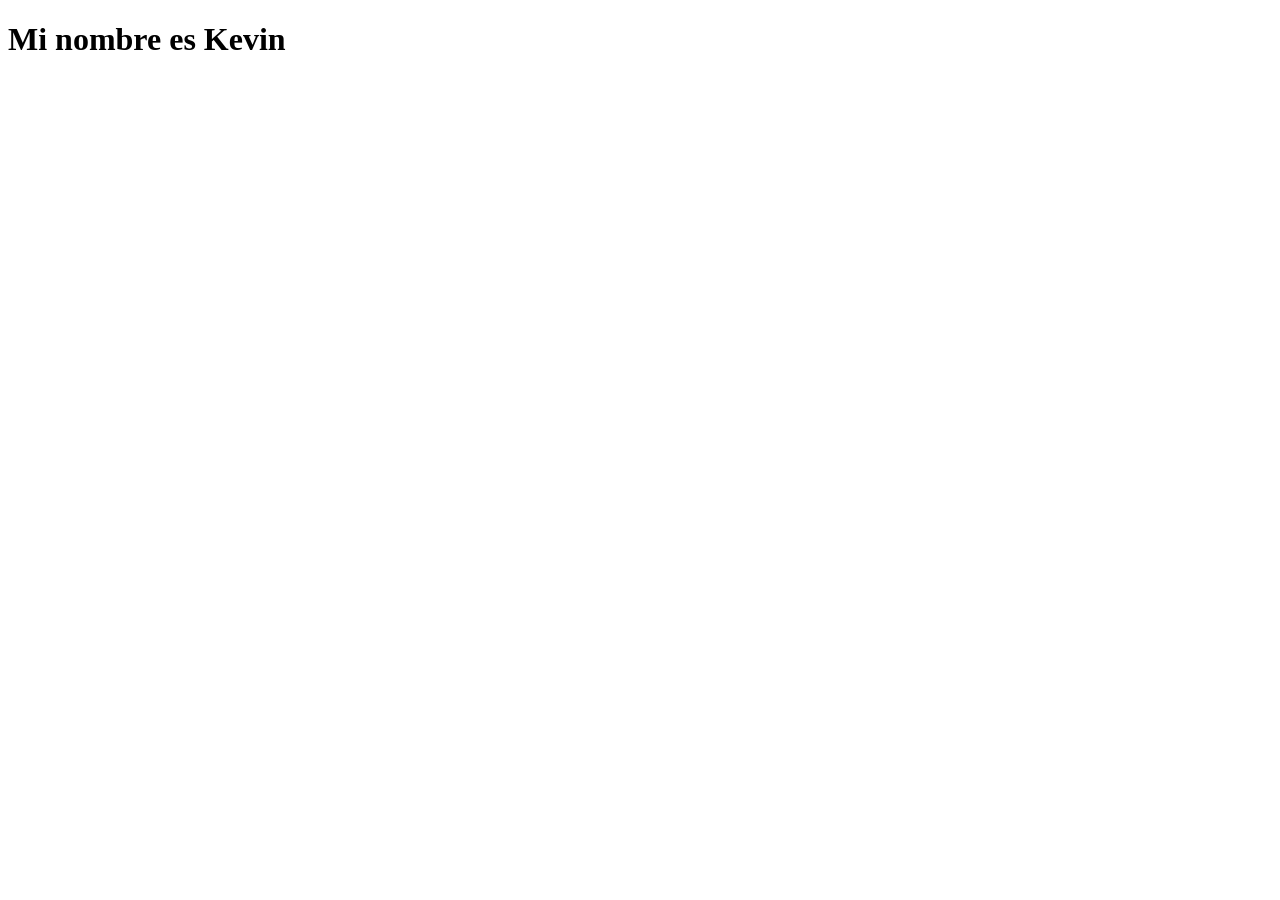
==== index.html @ 246652e0 "Add files via upload" ====
<!DOCTYPE html>
<html lang="en">
<head>
    <meta charset="UTF-8">
    <meta name="viewport" content="width=device-width, initial-scale=1.0">
    <title>Document</title>
</head>
<body>
    <h1>Mi nombre es Kevin</h1>
</body>
</html>
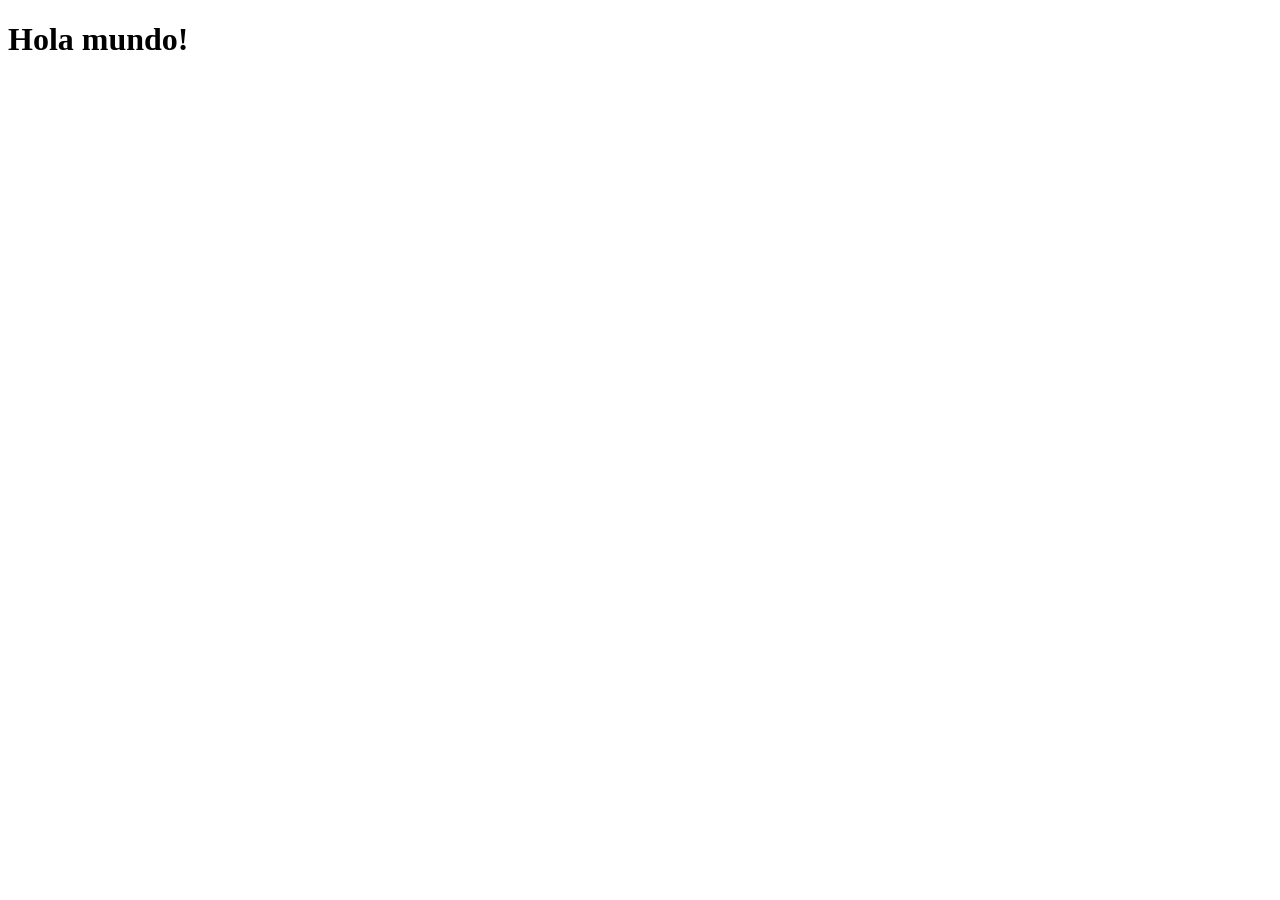
==== commit 23443f09: "Change greeting from 'Mi nombre es Kevin' to 'Hola mundo!'" ====
--- a/index.html
+++ b/index.html
@@ -6,6 +6,6 @@
     <title>Document</title>
 </head>
 <body>
-    <h1>Mi nombre es Kevin</h1>
+    <h1>Hola mundo!</h1>
 </body>
-</html>+</html>
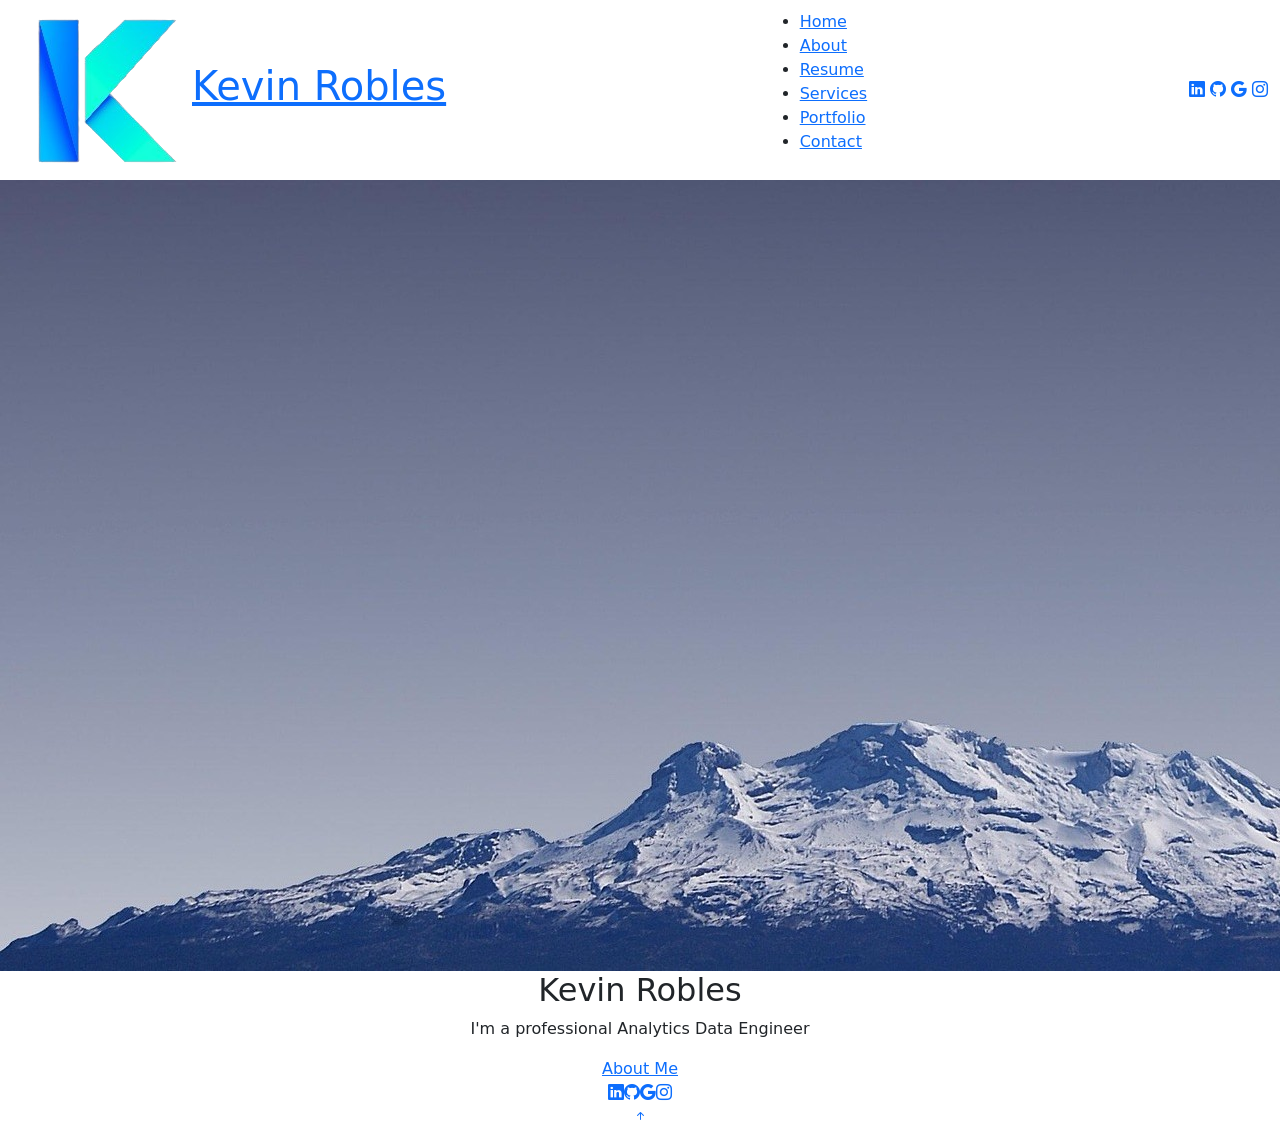
==== commit 88fa1dfa: "Cambio con el Id del Texto" ====
--- a/index.html
+++ b/index.html
@@ -1,11 +1,120 @@
-<!DOCTYPE html>
-<html lang="en">
-<head>
-    <meta charset="UTF-8">
-    <meta name="viewport" content="width=device-width, initial-scale=1.0">
-    <title>Document</title>
-</head>
-<body>
-    <h1>Hola mundo!</h1>
-</body>
-</html>
+<!DOCTYPE html>
+<html lang="en">
+
+<head>
+  <meta charset="utf-8">
+  <meta content="width=device-width, initial-scale=1.0" name="viewport">
+  <title>Kevin Robles</title>
+  <meta name="description" content="Kevin Robles is an Analytics Engineer with expertise in programming, Microsoft Power BI, Tableau, Python, SQL, and data visualization. Explore his portfolio to see his work and projects.">
+  <meta name="keywords" content="Kevin Robles, portfolio, data analyst, data scientist, programmer, microsoft power bi, tableau, python, sql, data visualization">
+
+  <!-- Favicons -->
+  <link href="assets/img/favicon.png" rel="icon">
+  <link href="assets/img/apple-touch-icon.png" rel="apple-touch-icon">
+
+  <!-- Fonts -->
+  <link href="https://fonts.googleapis.com" rel="preconnect">
+  <link href="https://fonts.gstatic.com" rel="preconnect" crossorigin>
+  <link href="https://fonts.googleapis.com/css2?family=Roboto:ital,wght@0,100;0,300;0,400;0,500;0,700;0,900;1,100;1,300;1,400;1,500;1,700;1,900&family=Poppins:ital,wght@0,100;0,200;0,300;0,400;0,500;0,600;0,700;0,800;0,900;1,100;1,200;1,300;1,400;1,500;1,600;1,700;1,800;1,900&family=Raleway:ital,wght@0,100;0,200;0,300;0,400;0,500;0,600;0,700;0,800;0,900;1,100;1,200;1,300;1,400;1,500;1,600;1,700;1,800;1,900&display=swap" rel="stylesheet">
+
+  <!-- Vendor CSS Files -->
+  <link href="assets/vendor/bootstrap/css/bootstrap.min.css" rel="stylesheet">
+  <link href="assets/vendor/bootstrap-icons/bootstrap-icons.css" rel="stylesheet">
+  <link href="assets/vendor/aos/aos.css" rel="stylesheet">
+  <link href="assets/vendor/swiper/swiper-bundle.min.css" rel="stylesheet">
+  <link href="assets/vendor/glightbox/css/glightbox.min.css" rel="stylesheet">
+
+  <!-- Main CSS File -->
+  <link href="assets/css/main.css" rel="stylesheet">
+
+</head>
+
+<body class="index-page">
+
+  <header id="header" class="header d-flex align-items-center light-background sticky-top">
+    <div class="container-fluid position-relative d-flex align-items-center justify-content-between">
+
+      <a href="index.html" class="logo d-flex align-items-center me-auto me-xl-0">
+        <img src="assets/img/logo.png" alt="K-logo">
+        <h1 class="sitename">Kevin Robles</h1>
+      </a>
+
+      <nav id="navmenu" class="navmenu">
+        <ul>
+          <li><a href="index.html" class="active">Home</a></li>
+          <li><a href="about.html">About</a></li>
+          <li><a href="resume.html">Resume</a></li>
+          <li><a href="services.html">Services</a></li>
+          <li><a href="portfolio.html">Portfolio</a></li>
+          <li><a href="contact.html">Contact</a></li>
+        </ul>
+        <i class="mobile-nav-toggle d-xl-none bi bi-list"></i>
+      </nav>
+
+      <div class="header-social-links">
+        <a href="https://www.linkedin.com/in/krobles-info/" target="_blank"><i class="bi bi-linkedin"></i></a>
+        <a href="https://github.com/Kevinrn-info" target="_blank"><i class="bi bi-github"></i></a>
+        <a href="https://drive.google.com/drive/folders/1ybV7h86U72G7GYlvESibLg-fDu3-b4Iu?usp=sharing" target="_blank"><i class="bi bi-google"></i></a>
+        <a href="https://www.instagram.com/Kevinrn09/" target="_blank"><i class="bi bi-instagram"></i></a>
+      </div>
+
+    </div>
+  </header>
+
+  <main class="main">
+
+    <!-- Hero Section -->
+    <section id="hero" class="hero section">
+
+      <img src="assets/img/hero-bg.jpg" alt="" data-aos="fade-in">
+
+      <div class="container text-center" data-aos="zoom-out" data-aos-delay="100">
+        <div class="row justify-content-center">
+          <div class="col-lg-8" id="title-description">
+            <h2>Kevin Robles</h2>
+            <p>I'm a professional Analytics Data Engineer</p>
+            <a href="about.html" class="btn-get-started">About Me</a>
+          </div>
+        </div>
+      </div>
+
+    </section><!-- /Hero Section -->
+
+  </main>
+
+  <footer id="footer" class="footer light-background">
+
+    <div class="container">
+      <div class="social-links d-flex justify-content-center">
+        <a href="https://www.linkedin.com/in/krobles-info/" target="_blank"><i class="bi bi-linkedin"></i></a>
+        <a href="https://github.com/Kevinrn-info" target="_blank"><i class="bi bi-github"></i></a>
+        <a href="https://drive.google.com/drive/folders/1ybV7h86U72G7GYlvESibLg-fDu3-b4Iu?usp=sharing" target="_blank"><i class="bi bi-google"></i></a>
+        <a href="https://www.instagram.com/Kevinrn09/" target="_blank"><i class="bi bi-instagram"></i></a>
+      </div>
+    </div>
+
+  </footer>
+
+  <!-- Scroll Top -->
+  <a href="#" id="scroll-top" class="scroll-top d-flex align-items-center justify-content-center"><i class="bi bi-arrow-up-short"></i></a>
+
+  <!-- Preloader -->
+  <div id="preloader"></div>
+
+  <!-- Vendor JS Files -->
+  <script src="assets/vendor/bootstrap/js/bootstrap.bundle.min.js"></script>
+  <script src="assets/vendor/php-email-form/validate.js"></script>
+  <script src="assets/vendor/aos/aos.js"></script>
+  <script src="assets/vendor/waypoints/noframework.waypoints.js"></script>
+  <script src="assets/vendor/purecounter/purecounter_vanilla.js"></script>
+  <script src="assets/vendor/swiper/swiper-bundle.min.js"></script>
+  <script src="assets/vendor/glightbox/js/glightbox.min.js"></script>
+  <script src="assets/vendor/imagesloaded/imagesloaded.pkgd.min.js"></script>
+  <script src="assets/vendor/isotope-layout/isotope.pkgd.min.js"></script>
+
+  <!-- Main JS File -->
+  <script src="assets/js/main.js"></script>
+
+</body>
+
+</html>
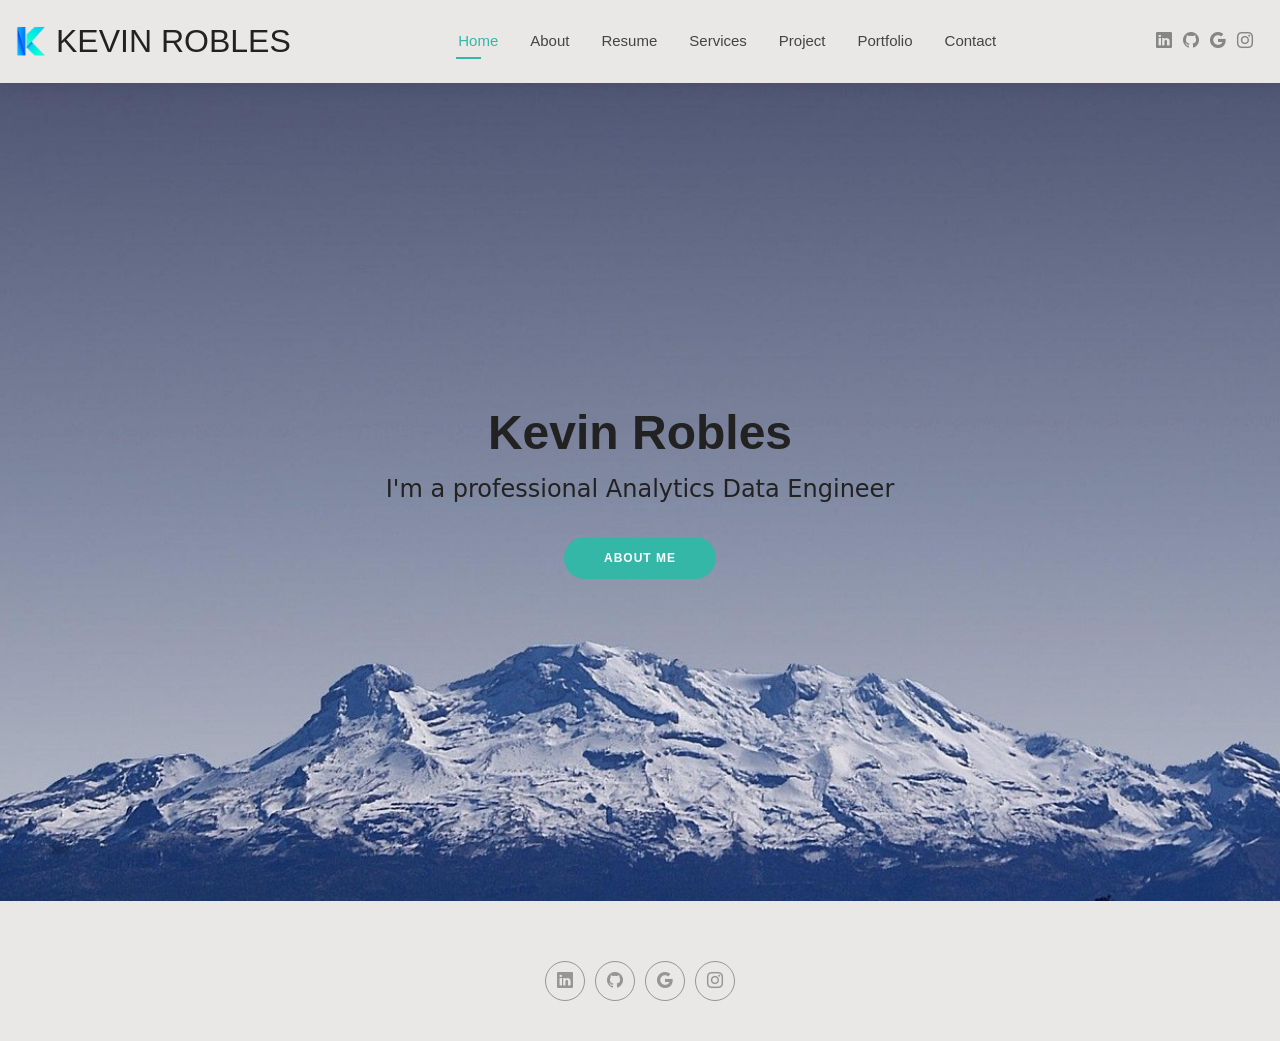
==== commit 5d955bcc: "Adding project files" ====
--- a/index.html
+++ b/index.html
@@ -45,6 +45,7 @@
           <li><a href="about.html">About</a></li>
           <li><a href="resume.html">Resume</a></li>
           <li><a href="services.html">Services</a></li>
+          <li><a href="project.html">Project</a></li>
           <li><a href="portfolio.html">Portfolio</a></li>
           <li><a href="contact.html">Contact</a></li>
         </ul>
--- a/assets/css/main.css
+++ b/assets/css/main.css
@@ -0,0 +1,1412 @@
+
+/* Fonts */
+:root {
+  --default-font: "Roboto",  system-ui, -apple-system, "Segoe UI", Roboto, "Helvetica Neue", Arial, "Noto Sans", "Liberation Sans", sans-serif, "Apple Color Emoji", "Segoe UI Emoji", "Segoe UI Symbol", "Noto Color Emoji";
+  --heading-font: "Raleway",  sans-serif;
+  --nav-font: "Poppins",  sans-serif;
+}
+
+/* Global Colors - The following color variables are used throughout the website. Updating them here will change the color scheme of the entire website */
+:root { 
+  --background-color: #ffffff; /* Background color for the entire website, including individual sections */
+  --default-color: #444444; /* Default color used for the majority of the text content across the entire website */
+  --heading-color: #222222; /* Color for headings, subheadings and title throughout the website */
+  --accent-color: #34b7a7; /* Accent color that represents your brand on the website. It's used for buttons, links, and other elements that need to stand out */
+  --surface-color: #ffffff; /* The surface color is used as a background of boxed elements within sections, such as cards, icon boxes, or other elements that require a visual separation from the global background. */
+  --contrast-color: #ffffff; /* Contrast color for text, ensuring readability against backgrounds of accent, heading, or default colors. */
+}
+
+/* Nav Menu Colors - The following color variables are used specifically for the navigation menu. They are separate from the global colors to allow for more customization options */
+:root {
+  --nav-color: #444444;  /* The default color of the main navmenu links */
+  --nav-hover-color: #34b7a7; /* Applied to main navmenu links when they are hovered over or active */
+  --nav-mobile-background-color: #ffffff; /* Used as the background color for mobile navigation menu */
+  --nav-dropdown-background-color: #ffffff; /* Used as the background color for dropdown items that appear when hovering over primary navigation items */
+  --nav-dropdown-color: #444444; /* Used for navigation links of the dropdown items in the navigation menu. */
+  --nav-dropdown-hover-color: #34b7a7; /* Similar to --nav-hover-color, this color is applied to dropdown navigation links when they are hovered over. */
+}
+
+/* Color Presets - These classes override global colors when applied to any section or element, providing reuse of the sam color scheme. */
+
+.light-background {
+  --background-color: #e9e8e6;
+  --surface-color: #ffffff;
+}
+
+.dark-background {
+  --background-color: #060606;
+  --default-color: #ffffff;
+  --heading-color: #ffffff;
+  --surface-color: #252525;
+  --contrast-color: #ffffff;
+}
+
+/* Smooth scroll */
+:root {
+  scroll-behavior: smooth;
+}
+
+/*--------------------------------------------------------------
+# General Styling & Shared Classes
+--------------------------------------------------------------*/
+body {
+  color: var(--default-color);
+  background-color: var(--background-color);
+  font-family: var(--default-font);
+}
+
+a {
+  color: var(--accent-color);
+  text-decoration: none;
+  transition: 0.3s;
+}
+
+a:hover {
+  color: color-mix(in srgb, var(--accent-color), transparent 25%);
+  text-decoration: none;
+}
+
+h1,
+h2,
+h3,
+h4,
+h5,
+h6 {
+  color: var(--heading-color);
+  font-family: var(--heading-font);
+}
+
+/* PHP Email Form Messages
+------------------------------*/
+.php-email-form .error-message {
+  display: none;
+  background: #df1529;
+  color: #ffffff;
+  text-align: left;
+  padding: 15px;
+  margin-bottom: 24px;
+  font-weight: 600;
+}
+
+.php-email-form .sent-message {
+  display: none;
+  color: #ffffff;
+  background: #059652;
+  text-align: center;
+  padding: 15px;
+  margin-bottom: 24px;
+  font-weight: 600;
+}
+
+.php-email-form .loading {
+  display: none;
+  background: var(--surface-color);
+  text-align: center;
+  padding: 15px;
+  margin-bottom: 24px;
+}
+
+.php-email-form .loading:before {
+  content: "";
+  display: inline-block;
+  border-radius: 50%;
+  width: 24px;
+  height: 24px;
+  margin: 0 10px -6px 0;
+  border: 3px solid var(--accent-color);
+  border-top-color: var(--surface-color);
+  animation: php-email-form-loading 1s linear infinite;
+}
+
+@keyframes php-email-form-loading {
+  0% {
+    transform: rotate(0deg);
+  }
+
+  100% {
+    transform: rotate(360deg);
+  }
+}
+
+/*--------------------------------------------------------------
+# Global Header
+--------------------------------------------------------------*/
+.header {
+  color: var(--default-color);
+  background-color: var(--background-color);
+  padding: 15px 0;
+  transition: all 0.5s;
+  z-index: 997;
+  box-shadow: 0px 0 18px rgba(0, 0, 0, 0.1);
+}
+
+.header .logo {
+  line-height: 1;
+}
+
+.header .logo img {
+  max-height: 36px;
+  margin-right: 8px;
+}
+
+.header .logo h1 {
+  font-size: 32px;
+  margin: 0;
+  font-weight: 300;
+  text-transform: uppercase;
+  color: var(--heading-color);
+}
+
+.header .header-social-links {
+  padding-right: 15px;
+}
+
+.header .header-social-links a {
+  color: color-mix(in srgb, var(--default-color), transparent 40%);
+  padding-left: 6px;
+  display: inline-block;
+  transition: 0.3s;
+  font-size: 16px;
+}
+
+.header .header-social-links a:hover {
+  color: var(--accent-color);
+}
+
+.header .header-social-links a i {
+  line-height: 0px;
+}
+
+@media (max-width: 1200px) {
+  .header .logo {
+    order: 1;
+  }
+
+  .header .header-social-links {
+    order: 2;
+  }
+
+  .header .navmenu {
+    order: 3;
+  }
+}
+
+/*--------------------------------------------------------------
+# Navigation Menu
+--------------------------------------------------------------*/
+/* Desktop Navigation */
+@media (min-width: 1200px) {
+  .navmenu {
+    padding: 0;
+  }
+
+  .navmenu ul {
+    margin: 0;
+    padding: 0;
+    display: flex;
+    list-style: none;
+    align-items: center;
+  }
+
+  .navmenu li {
+    position: relative;
+  }
+
+  .navmenu>ul>li {
+    white-space: nowrap;
+    padding: 15px 14px;
+  }
+
+  .navmenu>ul>li:last-child {
+    padding-right: 0;
+  }
+
+  .navmenu a,
+  .navmenu a:focus {
+    color: var(--nav-color);
+    font-size: 15px;
+    padding: 0 2px;
+    font-family: var(--nav-font);
+    font-weight: 400;
+    display: flex;
+    align-items: center;
+    justify-content: space-between;
+    white-space: nowrap;
+    transition: 0.3s;
+    position: relative;
+  }
+
+  .navmenu a i,
+  .navmenu a:focus i {
+    font-size: 12px;
+    line-height: 0;
+    margin-left: 5px;
+    transition: 0.3s;
+  }
+
+  .navmenu>ul>li>a:before {
+    content: "";
+    position: absolute;
+    height: 2px;
+    bottom: -6px;
+    left: 0;
+    background-color: var(--nav-hover-color);
+    visibility: hidden;
+    width: 0px;
+    transition: all 0.3s ease-in-out 0s;
+  }
+
+  .navmenu a:hover:before,
+  .navmenu li:hover>a:before,
+  .navmenu .active:before {
+    visibility: visible;
+    width: 25px;
+  }
+
+  .navmenu li:hover>a,
+  .navmenu .active,
+  .navmenu .active:focus {
+    color: var(--nav-hover-color);
+  }
+
+  .navmenu .dropdown ul {
+    margin: 0;
+    padding: 10px 0;
+    background: var(--nav-dropdown-background-color);
+    display: block;
+    position: absolute;
+    visibility: hidden;
+    left: 14px;
+    top: 130%;
+    opacity: 0;
+    transition: 0.3s;
+    border-radius: 4px;
+    z-index: 99;
+    box-shadow: 0px 0px 30px rgba(0, 0, 0, 0.1);
+  }
+
+  .navmenu .dropdown ul li {
+    min-width: 200px;
+  }
+
+  .navmenu .dropdown ul a {
+    padding: 10px 20px;
+    font-size: 15px;
+    text-transform: none;
+    color: var(--nav-dropdown-color);
+  }
+
+  .navmenu .dropdown ul a i {
+    font-size: 12px;
+  }
+
+  .navmenu .dropdown ul a:hover,
+  .navmenu .dropdown ul .active:hover,
+  .navmenu .dropdown ul li:hover>a {
+    color: var(--nav-dropdown-hover-color);
+  }
+
+  .navmenu .dropdown:hover>ul {
+    opacity: 1;
+    top: 100%;
+    visibility: visible;
+  }
+
+  .navmenu .dropdown .dropdown ul {
+    top: 0;
+    left: -90%;
+    visibility: hidden;
+  }
+
+  .navmenu .dropdown .dropdown:hover>ul {
+    opacity: 1;
+    top: 0;
+    left: -100%;
+    visibility: visible;
+  }
+}
+
+/* Mobile Navigation */
+@media (max-width: 1199px) {
+  .mobile-nav-toggle {
+    color: var(--nav-color);
+    font-size: 28px;
+    line-height: 0;
+    margin-right: 10px;
+    cursor: pointer;
+    transition: color 0.3s;
+  }
+
+  .navmenu {
+    padding: 0;
+    z-index: 9997;
+  }
+
+  .navmenu ul {
+    display: none;
+    list-style: none;
+    position: absolute;
+    inset: 60px 20px 20px 20px;
+    padding: 10px 0;
+    margin: 0;
+    border-radius: 6px;
+    background-color: var(--nav-mobile-background-color);
+    border: 1px solid color-mix(in srgb, var(--default-color), transparent 90%);
+    box-shadow: none;
+    overflow-y: auto;
+    transition: 0.3s;
+    z-index: 9998;
+  }
+
+  .navmenu a,
+  .navmenu a:focus {
+    color: var(--nav-dropdown-color);
+    padding: 10px 20px;
+    font-family: var(--nav-font);
+    font-size: 17px;
+    font-weight: 500;
+    display: flex;
+    align-items: center;
+    justify-content: space-between;
+    white-space: nowrap;
+    transition: 0.3s;
+  }
+
+  .navmenu a i,
+  .navmenu a:focus i {
+    font-size: 12px;
+    line-height: 0;
+    margin-left: 5px;
+    width: 30px;
+    height: 30px;
+    display: flex;
+    align-items: center;
+    justify-content: center;
+    border-radius: 50%;
+    transition: 0.3s;
+    background-color: color-mix(in srgb, var(--accent-color), transparent 90%);
+  }
+
+  .navmenu a i:hover,
+  .navmenu a:focus i:hover {
+    background-color: var(--accent-color);
+    color: var(--contrast-color);
+  }
+
+  .navmenu a:hover,
+  .navmenu .active,
+  .navmenu .active:focus {
+    color: var(--nav-dropdown-hover-color);
+  }
+
+  .navmenu .active i,
+  .navmenu .active:focus i {
+    background-color: var(--accent-color);
+    color: var(--contrast-color);
+    transform: rotate(180deg);
+  }
+
+  .navmenu .dropdown ul {
+    position: static;
+    display: none;
+    z-index: 99;
+    padding: 10px 0;
+    margin: 10px 20px;
+    background-color: var(--nav-dropdown-background-color);
+    transition: all 0.5s ease-in-out;
+  }
+
+  .navmenu .dropdown ul ul {
+    background-color: rgba(33, 37, 41, 0.1);
+  }
+
+  .navmenu .dropdown>.dropdown-active {
+    display: block;
+    background-color: rgba(33, 37, 41, 0.03);
+  }
+
+  .mobile-nav-active {
+    overflow: hidden;
+  }
+
+  .mobile-nav-active .mobile-nav-toggle {
+    color: #fff;
+    position: absolute;
+    font-size: 32px;
+    top: 15px;
+    right: 15px;
+    margin-right: 0;
+    z-index: 9999;
+  }
+
+  .mobile-nav-active .navmenu {
+    position: fixed;
+    overflow: hidden;
+    inset: 0;
+    background: rgba(33, 37, 41, 0.8);
+    transition: 0.3s;
+  }
+
+  .mobile-nav-active .navmenu>ul {
+    display: block;
+  }
+}
+
+/*--------------------------------------------------------------
+# Global Footer
+--------------------------------------------------------------*/
+.footer {
+  color: var(--default-color);
+  background-color: var(--background-color);
+  font-size: 14px;
+  padding: 40px 0;
+  position: relative;
+}
+
+.footer .copyright p {
+  margin-bottom: 0;
+}
+
+.footer .social-links {
+  margin-top: 20px;
+}
+
+.footer .social-links a {
+  display: flex;
+  align-items: center;
+  justify-content: center;
+  width: 40px;
+  height: 40px;
+  border-radius: 50%;
+  border: 1px solid color-mix(in srgb, var(--default-color), transparent 50%);
+  font-size: 16px;
+  color: color-mix(in srgb, var(--default-color), transparent 50%);
+  margin: 0 5px;
+  transition: 0.3s;
+}
+
+.footer .social-links a:hover {
+  color: var(--accent-color);
+  border-color: var(--accent-color);
+}
+
+.footer .credits {
+  margin-top: 10px;
+  font-size: 13px;
+  text-align: center;
+}
+
+/*--------------------------------------------------------------
+# Preloader
+--------------------------------------------------------------*/
+#preloader {
+  position: fixed;
+  inset: 0;
+  z-index: 9999;
+  overflow: hidden;
+  background-color: var(--background-color);
+  transition: all 0.6s ease-out;
+  width: 100%;
+  height: 100vh;
+}
+
+#preloader:before,
+#preloader:after {
+  content: "";
+  position: absolute;
+  border: 4px solid var(--accent-color);
+  border-radius: 50%;
+  animation: animate-preloader 2s cubic-bezier(0, 0.2, 0.8, 1) infinite;
+}
+
+#preloader:after {
+  animation-delay: -0.5s;
+}
+
+@keyframes animate-preloader {
+  0% {
+    width: 10px;
+    height: 10px;
+    top: calc(50% - 5px);
+    left: calc(50% - 5px);
+    opacity: 1;
+  }
+
+  100% {
+    width: 72px;
+    height: 72px;
+    top: calc(50% - 36px);
+    left: calc(50% - 36px);
+    opacity: 0;
+  }
+}
+
+/*--------------------------------------------------------------
+# Scroll Top Button
+--------------------------------------------------------------*/
+.scroll-top {
+  position: fixed;
+  visibility: hidden;
+  opacity: 0;
+  right: 15px;
+  bottom: -15px;
+  z-index: 99999;
+  background-color: var(--accent-color);
+  width: 44px;
+  height: 44px;
+  border-radius: 50px;
+  transition: all 0.4s;
+}
+
+.scroll-top i {
+  font-size: 24px;
+  color: var(--contrast-color);
+  line-height: 0;
+}
+
+.scroll-top:hover {
+  background-color: color-mix(in srgb, var(--accent-color), transparent 20%);
+  color: var(--contrast-color);
+}
+
+.scroll-top.active {
+  visibility: visible;
+  opacity: 1;
+  bottom: 15px;
+}
+
+/*--------------------------------------------------------------
+# Disable aos animation delay on mobile devices
+--------------------------------------------------------------*/
+@media screen and (max-width: 768px) {
+  [data-aos-delay] {
+    transition-delay: 0 !important;
+  }
+}
+
+/*--------------------------------------------------------------
+# Global Page Titles & Breadcrumbs
+--------------------------------------------------------------*/
+.page-title {
+  color: var(--default-color);
+  background-color: var(--background-color);
+  padding: 25px 0;
+  position: relative;
+  border-bottom: 1px solid color-mix(in srgb, var(--default-color), transparent 85%);
+}
+
+.page-title h1 {
+  font-size: 24px;
+  font-weight: 400;
+}
+
+.page-title .breadcrumbs ol {
+  display: flex;
+  flex-wrap: wrap;
+  list-style: none;
+  padding: 0;
+  margin: 0;
+  font-size: 14px;
+  font-weight: 400;
+}
+
+.page-title .breadcrumbs ol li+li {
+  padding-left: 10px;
+}
+
+.page-title .breadcrumbs ol li+li::before {
+  content: "/";
+  display: inline-block;
+  padding-right: 10px;
+  color: color-mix(in srgb, var(--default-color), transparent 70%);
+}
+
+/*--------------------------------------------------------------
+# Global Sections
+--------------------------------------------------------------*/
+section,
+.section {
+  color: var(--default-color);
+  background-color: var(--background-color);
+  padding: 60px 0;
+  scroll-margin-top: 100px;
+  overflow: clip;
+}
+
+@media (max-width: 1199px) {
+
+  section,
+  .section {
+    scroll-margin-top: 66px;
+  }
+}
+
+/*--------------------------------------------------------------
+# Global Section Titles
+--------------------------------------------------------------*/
+.section-title {
+  text-align: center;
+  padding-bottom: 60px;
+  position: relative;
+}
+
+.section-title h2 {
+  font-size: 32px;
+  font-weight: 700;
+  margin-bottom: 20px;
+  padding-bottom: 20px;
+  position: relative;
+}
+
+.section-title h2:after {
+  content: "";
+  position: absolute;
+  display: block;
+  width: 50px;
+  height: 3px;
+  background: var(--accent-color);
+  left: 0;
+  right: 0;
+  bottom: 0;
+  margin: auto;
+}
+
+.section-title p {
+  margin-bottom: 0;
+}
+
+/*--------------------------------------------------------------
+# Hero Section
+--------------------------------------------------------------*/
+.hero {
+  width: 100%;
+  min-height: calc(100vh - 82px);
+  position: relative;
+  padding: 80px 0;
+  display: flex;
+  align-items: center;
+  justify-content: center;
+}
+
+@media (max-width: 1200px) {
+  .hero {
+    min-height: calc(100vh - 68px);
+  }
+}
+
+.hero img {
+  position: absolute;
+  inset: 0;
+  display: block;
+  width: 100%;
+  height: 100%;
+  object-fit: cover;
+  z-index: 1;
+}
+
+.hero .container {
+  position: relative;
+  z-index: 3;
+}
+
+.hero h2 {
+  margin: 0;
+  font-size: 48px;
+  font-weight: 700;
+}
+
+.hero p {
+  margin: 10px 0 0 0;
+  font-size: 24px;
+  color: var(--heading-color);
+}
+
+.hero .btn-get-started {
+  color: var(--contrast-color);
+  background: var(--accent-color);
+  font-family: var(--heading-font);
+  text-transform: uppercase;
+  font-weight: 600;
+  font-size: 12px;
+  letter-spacing: 1px;
+  display: inline-block;
+  padding: 12px 40px;
+  border-radius: 50px;
+  transition: 0.5s;
+  margin-top: 30px;
+}
+
+.hero .btn-get-started:hover {
+  background: color-mix(in srgb, var(--accent-color) 90%, white 20%);
+}
+
+@media (max-width: 768px) {
+  .hero h2 {
+    font-size: 32px;
+  }
+
+  .hero p {
+    font-size: 18px;
+  }
+}
+
+/*--------------------------------------------------------------
+# About Section
+--------------------------------------------------------------*/
+.about .content h2 {
+  font-weight: 700;
+  font-size: 24px;
+}
+
+.about .content ul {
+  list-style: none;
+  padding: 0;
+}
+
+.about .content ul li {
+  margin-bottom: 20px;
+  display: flex;
+  align-items: center;
+}
+
+.about .content ul strong {
+  margin-right: 10px;
+}
+
+.about .content ul i {
+  font-size: 16px;
+  margin-right: 5px;
+  color: var(--accent-color);
+  line-height: 0;
+}
+
+/*--------------------------------------------------------------
+# Skills Section
+--------------------------------------------------------------*/
+.skills .progress {
+  height: 60px;
+  display: block;
+  background: none;
+  border-radius: 0;
+}
+
+.skills .progress .skill {
+  color: var(--heading-color);
+  padding: 0;
+  margin: 0 0 6px 0;
+  text-transform: uppercase;
+  display: block;
+  font-weight: 600;
+  font-family: var(--heading-font);
+}
+
+.skills .progress .skill .val {
+  float: right;
+  font-style: normal;
+}
+
+.skills .progress-bar-wrap {
+  background: color-mix(in srgb, var(--default-color), transparent 90%);
+  height: 10px;
+}
+
+.skills .progress-bar {
+  width: 1px;
+  height: 10px;
+  transition: 0.9s;
+  background-color: var(--accent-color);
+}
+
+/*--------------------------------------------------------------
+# Stats Section
+--------------------------------------------------------------*/
+.stats .stats-item {
+  padding: 30px;
+  width: 100%;
+}
+
+.stats .stats-item span {
+  color: var(--heading-color);
+  font-size: 48px;
+  display: block;
+  font-weight: 700;
+  margin-bottom: 20px;
+  padding-bottom: 20px;
+  position: relative;
+}
+
+.stats .stats-item span:after {
+  content: "";
+  position: absolute;
+  display: block;
+  width: 25px;
+  height: 3px;
+  background: var(--accent-color);
+  left: 0;
+  right: 0;
+  bottom: 0;
+  margin: auto;
+}
+
+.stats .stats-item p {
+  color: color-mix(in srgb, var(--default-color), transparent 40%);
+  padding: 0;
+  margin: 0;
+  font-family: var(--heading-font);
+  font-weight: 500;
+}
+
+/*--------------------------------------------------------------
+# Testimonials Section
+--------------------------------------------------------------*/
+.testimonials .section-header {
+  margin-bottom: 40px;
+}
+
+.testimonials .testimonials-carousel,
+.testimonials .testimonials-slider {
+  overflow: hidden;
+}
+
+.testimonials .testimonial-item {
+  text-align: center;
+}
+
+.testimonials .testimonial-item .testimonial-img {
+  width: 120px;
+  border-radius: 50%;
+  border: 4px solid var(--background-color);
+  margin: 0 auto;
+}
+
+.testimonials .testimonial-item h3 {
+  font-size: 20px;
+  font-weight: bold;
+  margin: 10px 0 5px 0;
+}
+
+.testimonials .testimonial-item h4 {
+  font-size: 14px;
+  color: color-mix(in srgb, var(--default-color), transparent 40%);
+  margin: 0 0 15px 0;
+}
+
+.testimonials .testimonial-item .stars {
+  margin-bottom: 15px;
+}
+
+.testimonials .testimonial-item .stars i {
+  color: #ffc107;
+  margin: 0 1px;
+}
+
+.testimonials .testimonial-item .quote-icon-left,
+.testimonials .testimonial-item .quote-icon-right {
+  color: color-mix(in srgb, var(--accent-color), transparent 50%);
+  font-size: 26px;
+  line-height: 0;
+}
+
+.testimonials .testimonial-item .quote-icon-left {
+  display: inline-block;
+  left: -5px;
+  position: relative;
+}
+
+.testimonials .testimonial-item .quote-icon-right {
+  display: inline-block;
+  right: -5px;
+  position: relative;
+  top: 10px;
+  transform: scale(-1, -1);
+}
+
+.testimonials .testimonial-item p {
+  font-style: italic;
+  margin: 0 auto 15px auto;
+}
+
+.testimonials .swiper-wrapper {
+  height: auto;
+}
+
+.testimonials .swiper-pagination {
+  margin-top: 20px;
+  position: relative;
+}
+
+.testimonials .swiper-pagination .swiper-pagination-bullet {
+  width: 12px;
+  height: 12px;
+  opacity: 1;
+  background-color: color-mix(in srgb, var(--default-color), transparent 85%);
+}
+
+.testimonials .swiper-pagination .swiper-pagination-bullet-active {
+  background-color: var(--accent-color);
+}
+
+@media (min-width: 992px) {
+  .testimonials .testimonial-item p {
+    width: 80%;
+  }
+}
+
+/*--------------------------------------------------------------
+# Resume Section
+--------------------------------------------------------------*/
+.resume .resume-title {
+  color: var(--heading-color);
+  font-size: 26px;
+  font-weight: 700;
+  margin-top: 20px;
+  margin-bottom: 20px;
+}
+
+.resume .resume-item {
+  padding: 0 0 20px 20px;
+  margin-top: -2px;
+  border-left: 2px solid var(--accent-color);
+  position: relative;
+}
+
+.resume .resume-item h4 {
+  line-height: 18px;
+  font-size: 18px;
+  font-weight: 600;
+  text-transform: uppercase;
+  color: color-mix(in srgb, var(--default-color), transparent 20%);
+  margin-bottom: 10px;
+}
+
+.resume .resume-item h5 {
+  font-size: 16px;
+  padding: 5px 15px;
+  display: inline-block;
+  font-weight: 600;
+  margin-bottom: 10px;
+}
+
+.resume .resume-item ul {
+  padding-left: 20px;
+}
+
+.resume .resume-item ul li {
+  padding-bottom: 10px;
+}
+
+.resume .resume-item:last-child {
+  padding-bottom: 0;
+}
+
+.resume .resume-item::before {
+  content: "";
+  position: absolute;
+  width: 16px;
+  height: 16px;
+  border-radius: 50px;
+  left: -9px;
+  top: 0;
+  background: var(--background-color);
+  border: 2px solid var(--accent-color);
+}
+
+/*--------------------------------------------------------------
+# Services Section
+--------------------------------------------------------------*/
+.services .service-item {
+  background-color: var(--surface-color);
+  box-shadow: 0px 5px 90px 0px rgba(0, 0, 0, 0.1);
+  height: 100%;
+  padding: 60px 30px;
+  text-align: center;
+  transition: 0.3s;
+  border-radius: 5px;
+}
+
+.services .service-item .icon {
+  margin: 0 auto;
+  width: 100px;
+  height: 100px;
+  display: flex;
+  align-items: center;
+  justify-content: center;
+  transition: ease-in-out 0.3s;
+  position: relative;
+}
+
+.services .service-item .icon i {
+  font-size: 36px;
+  transition: 0.5s;
+  position: relative;
+}
+
+.services .service-item .icon svg {
+  position: absolute;
+  top: 0;
+  left: 0;
+}
+
+.services .service-item .icon svg path {
+  transition: 0.5s;
+  fill: color-mix(in srgb, var(--default-color), transparent 95%);
+}
+
+.services .service-item h3 {
+  font-weight: 700;
+  margin: 10px 0 15px 0;
+  font-size: 22px;
+}
+
+.services .service-item p {
+  line-height: 24px;
+  font-size: 14px;
+  margin-bottom: 0;
+}
+
+.services .service-item:hover {
+  box-shadow: 0px 5px 35px 0px rgba(0, 0, 0, 0.1);
+}
+
+.services .service-item.item-cyan i {
+  color: #0dcaf0;
+}
+
+.services .service-item.item-cyan:hover .icon i {
+  color: #fff;
+}
+
+.services .service-item.item-cyan:hover .icon path {
+  fill: #0dcaf0;
+}
+
+.services .service-item.item-orange i {
+  color: #fd7e14;
+}
+
+.services .service-item.item-orange:hover .icon i {
+  color: #fff;
+}
+
+.services .service-item.item-orange:hover .icon path {
+  fill: #fd7e14;
+}
+
+.services .service-item.item-teal i {
+  color: #20c997;
+}
+
+.services .service-item.item-teal:hover .icon i {
+  color: #fff;
+}
+
+.services .service-item.item-teal:hover .icon path {
+  fill: #20c997;
+}
+
+.services .service-item.item-red i {
+  color: #df1529;
+}
+
+.services .service-item.item-red:hover .icon i {
+  color: #fff;
+}
+
+.services .service-item.item-red:hover .icon path {
+  fill: #df1529;
+}
+
+.services .service-item.item-indigo i {
+  color: #6610f2;
+}
+
+.services .service-item.item-indigo:hover .icon i {
+  color: #fff;
+}
+
+.services .service-item.item-indigo:hover .icon path {
+  fill: #6610f2;
+}
+
+.services .service-item.item-pink i {
+  color: #f3268c;
+}
+
+.services .service-item.item-pink:hover .icon i {
+  color: #fff;
+}
+
+.services .service-item.item-pink:hover .icon path {
+  fill: #f3268c;
+}
+
+/*--------------------------------------------------------------
+# Portfolio Section
+--------------------------------------------------------------*/
+.portfolio .portfolio-filters {
+  padding: 0;
+  margin: 0 auto 20px auto;
+  list-style: none;
+  text-align: center;
+}
+
+.portfolio .portfolio-filters li {
+  cursor: pointer;
+  display: inline-block;
+  padding: 8px 20px 10px 20px;
+  margin: 0;
+  font-size: 15px;
+  font-weight: 500;
+  line-height: 1;
+  margin-bottom: 5px;
+  border-radius: 50px;
+  transition: all 0.3s ease-in-out;
+  font-family: var(--heading-font);
+}
+
+.portfolio .portfolio-filters li:hover,
+.portfolio .portfolio-filters li.filter-active {
+  color: var(--contrast-color);
+  background-color: var(--accent-color);
+}
+
+.portfolio .portfolio-filters li:first-child {
+  margin-left: 0;
+}
+
+.portfolio .portfolio-filters li:last-child {
+  margin-right: 0;
+}
+
+@media (max-width: 575px) {
+  .portfolio .portfolio-filters li {
+    font-size: 14px;
+    margin: 0 0 10px 0;
+  }
+}
+
+.portfolio .portfolio-item {
+  position: relative;
+  overflow: hidden;
+}
+
+.portfolio .portfolio-item .portfolio-info {
+  opacity: 0;
+  position: absolute;
+  left: 12px;
+  right: 12px;
+  bottom: -100%;
+  z-index: 3;
+  transition: all ease-in-out 0.5s;
+  background: color-mix(in srgb, var(--surface-color), transparent 10%);
+  padding: 15px;
+}
+
+.portfolio .portfolio-item .portfolio-info h4 {
+  font-size: 18px;
+  font-weight: 600;
+  padding-right: 50px;
+}
+
+.portfolio .portfolio-item .portfolio-info p {
+  color: color-mix(in srgb, var(--default-color), transparent 30%);
+  font-size: 14px;
+  margin-bottom: 0;
+  padding-right: 50px;
+}
+
+.portfolio .portfolio-item .portfolio-info .preview-link,
+.portfolio .portfolio-item .portfolio-info .details-link {
+  position: absolute;
+  right: 50px;
+  font-size: 24px;
+  top: calc(50% - 14px);
+  color: color-mix(in srgb, var(--default-color), transparent 30%);
+  transition: 0.3s;
+  line-height: 0;
+}
+
+.portfolio .portfolio-item .portfolio-info .preview-link:hover,
+.portfolio .portfolio-item .portfolio-info .details-link:hover {
+  color: var(--accent-color);
+}
+
+.portfolio .portfolio-item .portfolio-info .details-link {
+  right: 14px;
+  font-size: 28px;
+}
+
+.portfolio .portfolio-item:hover .portfolio-info {
+  opacity: 1;
+  bottom: 0;
+}
+
+/*--------------------------------------------------------------
+# Portfolio Details Section
+--------------------------------------------------------------*/
+.portfolio-details .portfolio-details-slider img {
+  width: 100%;
+}
+
+.portfolio-details .portfolio-details-slider .swiper-pagination {
+  margin-top: 20px;
+  position: relative;
+}
+
+.portfolio-details .portfolio-details-slider .swiper-pagination .swiper-pagination-bullet {
+  width: 12px;
+  height: 12px;
+  background-color: color-mix(in srgb, var(--default-color), transparent 85%);
+  opacity: 1;
+}
+
+.portfolio-details .portfolio-details-slider .swiper-pagination .swiper-pagination-bullet-active {
+  background-color: var(--accent-color);
+}
+
+.portfolio-details .portfolio-info {
+  background-color: var(--surface-color);
+  padding: 30px;
+  box-shadow: 0px 0 30px rgba(0, 0, 0, 0.1);
+}
+
+.portfolio-details .portfolio-info h3 {
+  font-size: 22px;
+  font-weight: 700;
+  margin-bottom: 20px;
+  padding-bottom: 20px;
+  border-bottom: 1px solid color-mix(in srgb, var(--default-color), transparent 85%);
+}
+
+.portfolio-details .portfolio-info ul {
+  list-style: none;
+  padding: 0;
+  font-size: 15px;
+}
+
+.portfolio-details .portfolio-info ul li+li {
+  margin-top: 10px;
+}
+
+.portfolio-details .portfolio-description {
+  padding-top: 30px;
+}
+
+.portfolio-details .portfolio-description h2 {
+  font-size: 26px;
+  font-weight: 700;
+  margin-bottom: 20px;
+}
+
+.portfolio-details .portfolio-description p {
+  padding: 0;
+  color: color-mix(in srgb, var(--default-color), transparent 30%);
+}
+
+/*--------------------------------------------------------------
+# Contact Section
+--------------------------------------------------------------*/
+.contact .info-wrap {
+  background-color: var(--surface-color);
+  box-shadow: 0px 0px 20px rgba(0, 0, 0, 0.1);
+  padding: 30px;
+}
+
+@media (max-width: 575px) {
+  .contact .info-wrap {
+    padding: 20px;
+  }
+}
+
+.contact .info-item {
+  margin-bottom: 40px;
+}
+
+.contact .info-item i {
+  font-size: 20px;
+  color: var(--accent-color);
+  background: color-mix(in srgb, var(--accent-color), transparent 92%);
+  width: 44px;
+  height: 44px;
+  display: flex;
+  justify-content: center;
+  align-items: center;
+  border-radius: 50px;
+  transition: all 0.3s ease-in-out;
+  margin-right: 15px;
+}
+
+.contact .info-item h3 {
+  padding: 0;
+  font-size: 18px;
+  font-weight: 700;
+  margin-bottom: 5px;
+}
+
+.contact .info-item p {
+  padding: 0;
+  margin-bottom: 0;
+  font-size: 14px;
+}
+
+.contact .info-item:hover i {
+  background: var(--accent-color);
+  color: var(--contrast-color);
+}
+
+.contact .php-email-form {
+  background-color: var(--surface-color);
+  height: 100%;
+  padding: 30px;
+  box-shadow: 0px 0px 20px rgba(0, 0, 0, 0.1);
+}
+
+@media (max-width: 575px) {
+  .contact .php-email-form {
+    padding: 20px;
+  }
+}
+
+.contact .php-email-form input[type=text],
+.contact .php-email-form input[type=email],
+.contact .php-email-form textarea {
+  font-size: 14px;
+  padding: 10px 15px;
+  box-shadow: none;
+  border-radius: 0;
+  color: var(--default-color);
+  background-color: var(--surface-color);
+  border-color: color-mix(in srgb, var(--default-color), transparent 80%);
+}
+
+.contact .php-email-form input[type=text]:focus,
+.contact .php-email-form input[type=email]:focus,
+.contact .php-email-form textarea:focus {
+  border-color: var(--accent-color);
+}
+
+.contact .php-email-form input[type=text]::placeholder,
+.contact .php-email-form input[type=email]::placeholder,
+.contact .php-email-form textarea::placeholder {
+  color: color-mix(in srgb, var(--default-color), transparent 70%);
+}
+
+.contact .php-email-form button[type=submit] {
+  color: var(--contrast-color);
+  background: var(--accent-color);
+  border: 0;
+  padding: 10px 30px;
+  transition: 0.4s;
+  border-radius: 50px;
+}
+
+.contact .php-email-form button[type=submit]:hover {
+  background: color-mix(in srgb, var(--accent-color), transparent 25%);
+}
+
+/*--------------------------------------------------------------
+# Starter Section Section
+--------------------------------------------------------------*/
+.starter-section {
+  /* Add your styles here */
+}
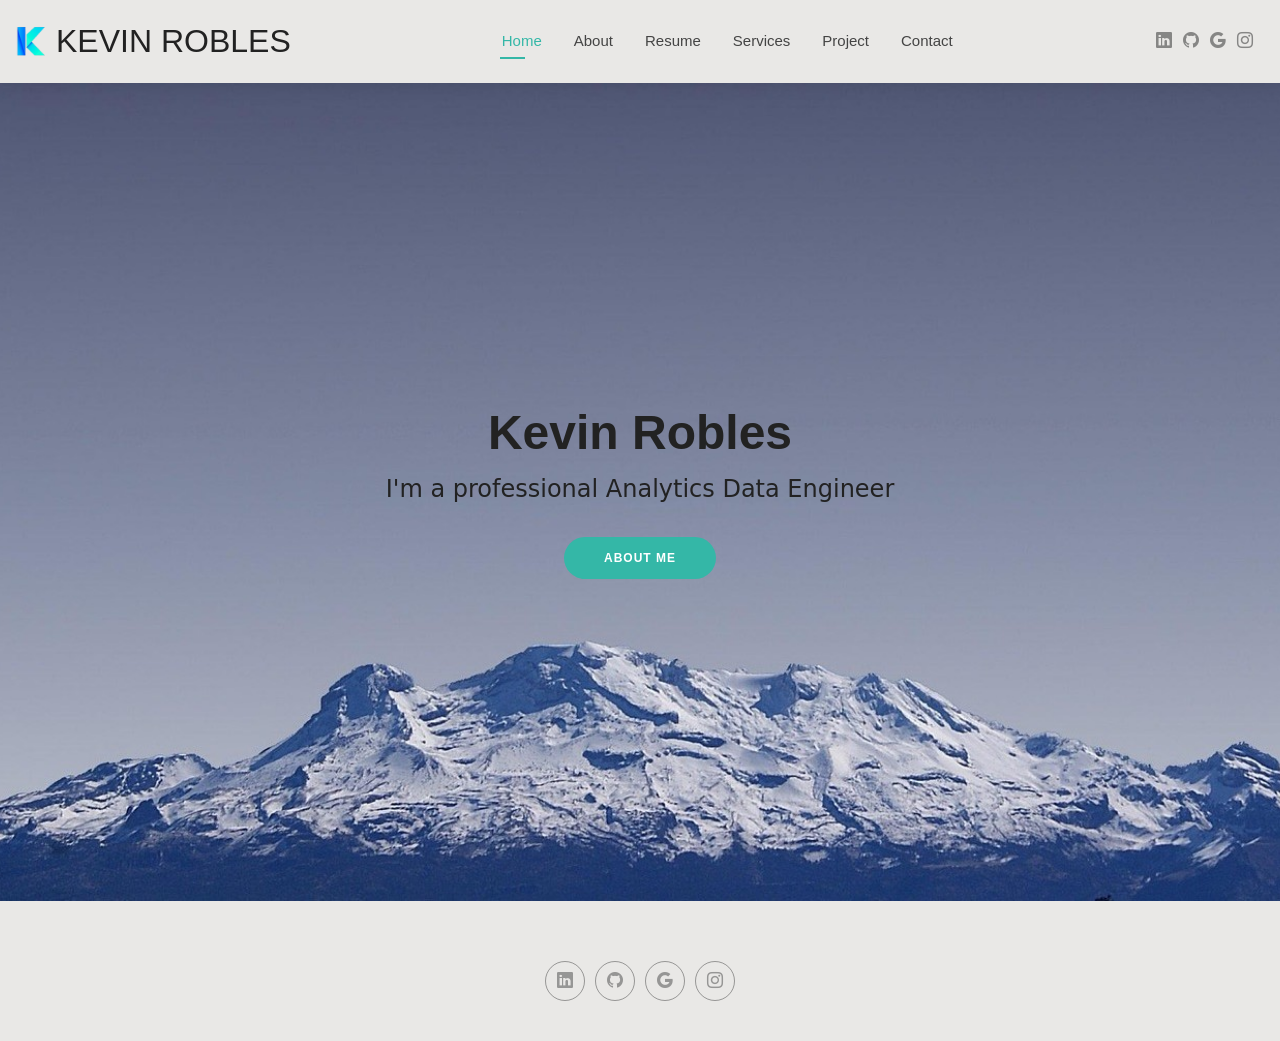
==== commit 0ae861df: "Comment de porfolio lines" ====
--- a/index.html
+++ b/index.html
@@ -46,7 +46,7 @@
           <li><a href="resume.html">Resume</a></li>
           <li><a href="services.html">Services</a></li>
           <li><a href="project.html">Project</a></li>
-          <li><a href="portfolio.html">Portfolio</a></li>
+          <!-- <li><a href="portfolio.html">Portfolio</a></li> -->
           <li><a href="contact.html">Contact</a></li>
         </ul>
         <i class="mobile-nav-toggle d-xl-none bi bi-list"></i>
--- a/assets/css/main.css
+++ b/assets/css/main.css
@@ -1409,4 +1409,220 @@
 --------------------------------------------------------------*/
 .starter-section {
   /* Add your styles here */
-}+}
+
+
+/*--------------------------------------------------------------
+# Project Showcase Section (SummitBase Outfitters)
+--------------------------------------------------------------*/
+.project-hero-banner {
+  position: relative;
+  border-radius: 16px;
+  overflow: hidden;
+  box-shadow: 0 15px 40px rgba(0, 0, 0, 0.15);
+  margin-bottom: 40px;
+  background-color: #0b1622;
+}
+
+.project-hero-banner img {
+  width: 100%;
+  max-height: 440px;
+  object-fit: cover;
+  display: block;
+}
+
+.project-badge {
+  display: inline-flex;
+  align-items: center;
+  gap: 6px;
+  padding: 6px 14px;
+  border-radius: 50px;
+  font-size: 13px;
+  font-weight: 600;
+  background: color-mix(in srgb, var(--accent-color), transparent 88%);
+  color: var(--accent-color);
+  margin: 0 6px 8px 0;
+}
+
+.project-card {
+  background-color: var(--surface-color);
+  border-radius: 12px;
+  padding: 28px;
+  box-shadow: 0 5px 25px rgba(0, 0, 0, 0.07);
+  height: 100%;
+  transition: transform 0.3s ease, box-shadow 0.3s ease;
+  border-top: 3px solid var(--accent-color);
+}
+
+.project-card:hover {
+  transform: translateY(-5px);
+  box-shadow: 0 12px 35px rgba(0, 0, 0, 0.12);
+}
+
+.project-card h3 {
+  font-size: 20px;
+  font-weight: 700;
+  margin-bottom: 15px;
+  display: flex;
+  align-items: center;
+  gap: 10px;
+}
+
+.project-card h3 i {
+  color: var(--accent-color);
+  font-size: 24px;
+}
+
+.tech-stack-pill {
+  display: inline-flex;
+  align-items: center;
+  gap: 8px;
+  padding: 8px 16px;
+  border-radius: 8px;
+  background: #f8f9fa;
+  border: 1px solid color-mix(in srgb, var(--default-color), transparent 88%);
+  font-size: 14px;
+  font-weight: 500;
+  margin: 0 8px 10px 0;
+  transition: 0.25s;
+}
+
+.tech-stack-pill:hover {
+  border-color: var(--accent-color);
+  background: color-mix(in srgb, var(--accent-color), transparent 93%);
+}
+
+.tech-stack-pill img {
+  width: 20px;
+  height: 20px;
+  object-fit: contain;
+}
+
+.phase-number {
+  display: inline-flex;
+  align-items: center;
+  justify-content: center;
+  width: 32px;
+  height: 32px;
+  border-radius: 50%;
+  background-color: var(--accent-color);
+  color: var(--contrast-color);
+  font-weight: 700;
+  font-size: 14px;
+  margin-right: 10px;
+  flex-shrink: 0;
+}
+
+.deliverable-box {
+  background-color: var(--surface-color);
+  border-radius: 12px;
+  padding: 25px;
+  box-shadow: 0 5px 25px rgba(0, 0, 0, 0.07);
+  height: 100%;
+  display: flex;
+  flex-direction: column;
+  justify-content: space-between;
+  border: 1px solid color-mix(in srgb, var(--default-color), transparent 90%);
+  transition: 0.3s;
+}
+
+.deliverable-box:hover {
+  border-color: var(--accent-color);
+  box-shadow: 0 10px 30px rgba(52, 183, 167, 0.15);
+}
+
+.deliverable-icon {
+  width: 52px;
+  height: 52px;
+  border-radius: 12px;
+  background: color-mix(in srgb, var(--accent-color), transparent 88%);
+  color: var(--accent-color);
+  display: flex;
+  align-items: center;
+  justify-content: center;
+  font-size: 26px;
+  margin-bottom: 18px;
+}
+
+.btn-project-primary {
+  background-color: var(--accent-color);
+  color: var(--contrast-color);
+  padding: 10px 24px;
+  border-radius: 50px;
+  font-weight: 600;
+  font-size: 14px;
+  display: inline-flex;
+  align-items: center;
+  gap: 8px;
+  transition: 0.3s;
+  border: 2px solid var(--accent-color);
+}
+
+.btn-project-primary:hover {
+  background-color: color-mix(in srgb, var(--accent-color), black 12%);
+  color: var(--contrast-color);
+}
+
+.btn-project-outline {
+  background-color: transparent;
+  color: var(--heading-color);
+  padding: 10px 24px;
+  border-radius: 50px;
+  font-weight: 600;
+  font-size: 14px;
+  display: inline-flex;
+  align-items: center;
+  gap: 8px;
+  transition: 0.3s;
+  border: 2px solid color-mix(in srgb, var(--default-color), transparent 70%);
+}
+
+.btn-project-outline:hover {
+  border-color: var(--accent-color);
+  color: var(--accent-color);
+}
+
+.dashboard-embed-wrapper {
+  background: #f8f9fa;
+  border: 2px dashed color-mix(in srgb, var(--accent-color), transparent 50%);
+  border-radius: 16px;
+  padding: 35px 25px;
+  text-align: center;
+}
+
+.gallery-capture-card {
+  background: var(--surface-color);
+  border-radius: 10px;
+  overflow: hidden;
+  box-shadow: 0 4px 20px rgba(0, 0, 0, 0.08);
+  height: 100%;
+  transition: 0.3s;
+}
+
+.gallery-capture-card:hover {
+  transform: translateY(-4px);
+  box-shadow: 0 10px 28px rgba(0, 0, 0, 0.14);
+}
+
+.gallery-capture-card img {
+  width: 100%;
+  height: 210px;
+  object-fit: cover;
+  border-bottom: 1px solid rgba(0, 0, 0, 0.06);
+}
+
+.gallery-capture-card .capture-body {
+  padding: 16px 18px;
+}
+
+.gallery-capture-card .capture-body h5 {
+  font-size: 16px;
+  font-weight: 700;
+  margin-bottom: 6px;
+}
+
+.gallery-capture-card .capture-body p {
+  font-size: 13px;
+  color: color-mix(in srgb, var(--default-color), transparent 25%);
+  margin-bottom: 0;
+}
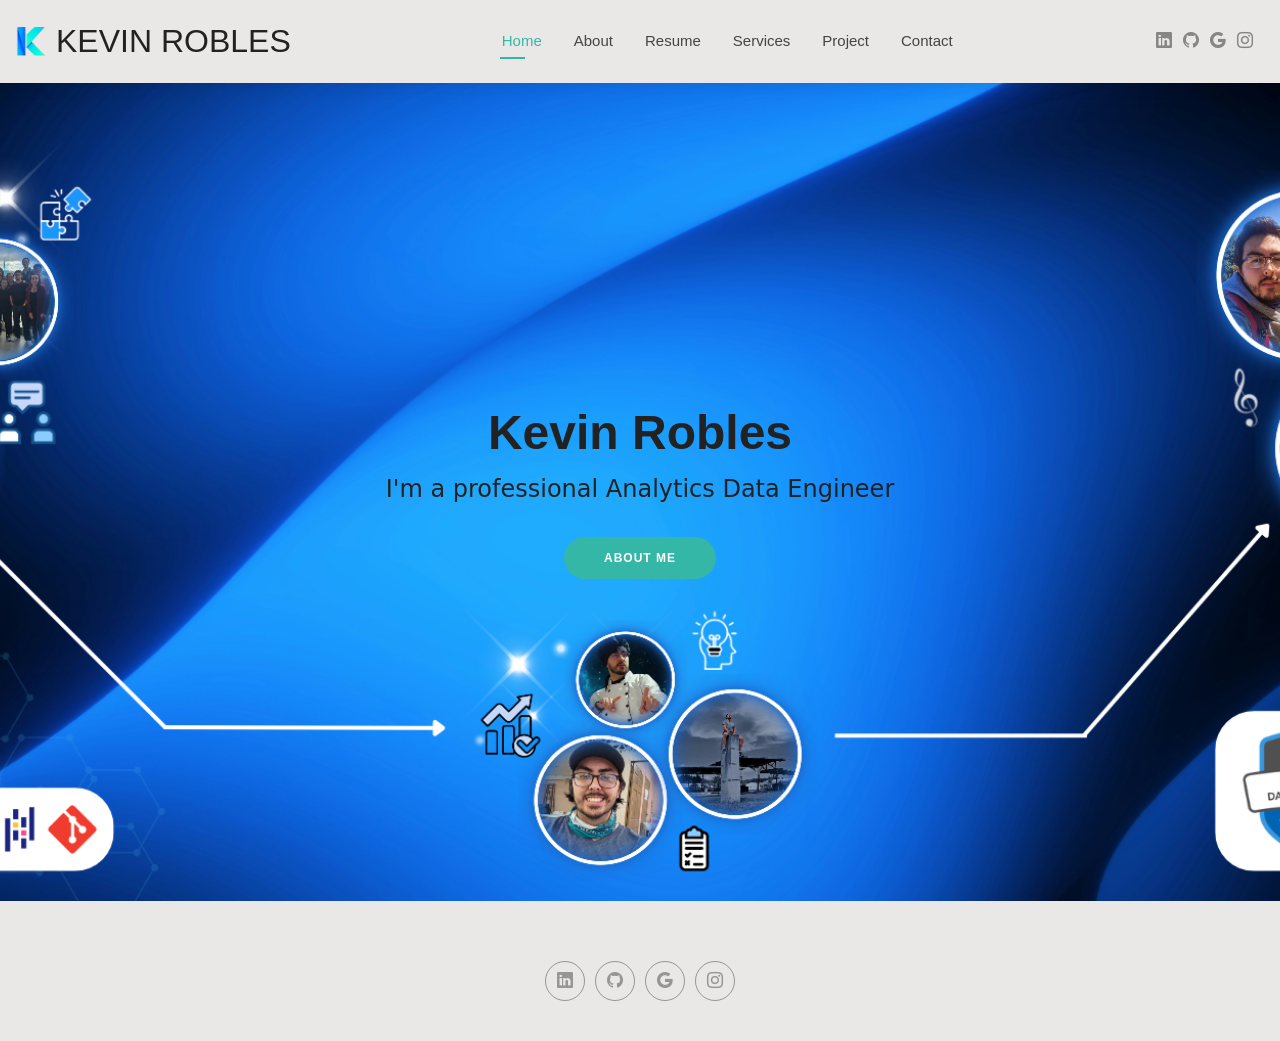
==== commit 33cd9e8d: "Readme for main web Page" ====
--- a/index.html
+++ b/index.html
@@ -4,7 +4,7 @@
 <head>
   <meta charset="utf-8">
   <meta content="width=device-width, initial-scale=1.0" name="viewport">
-  <title>Kevin Robles</title>
+  <title>Home - Kevin Robles</title>
   <meta name="description" content="Kevin Robles is an Analytics Engineer with expertise in programming, Microsoft Power BI, Tableau, Python, SQL, and data visualization. Explore his portfolio to see his work and projects.">
   <meta name="keywords" content="Kevin Robles, portfolio, data analyst, data scientist, programmer, microsoft power bi, tableau, python, sql, data visualization">
 
